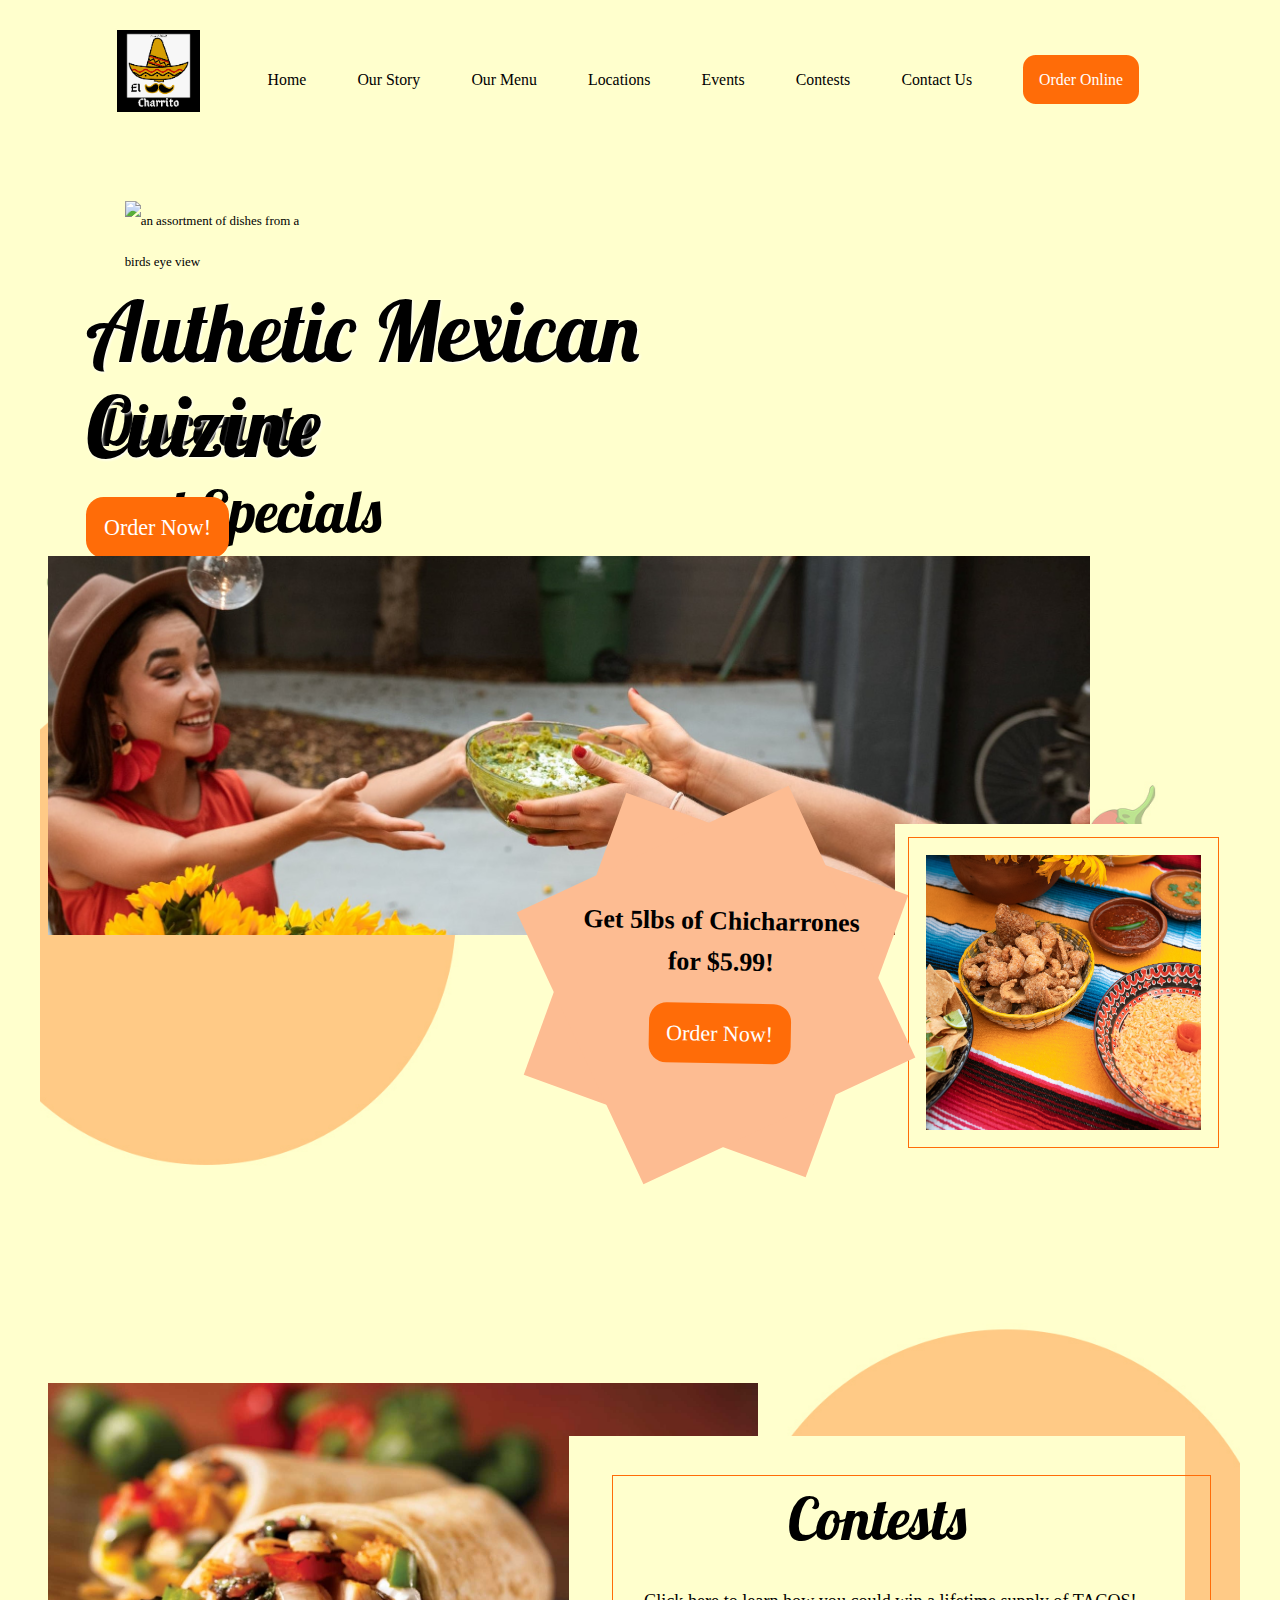
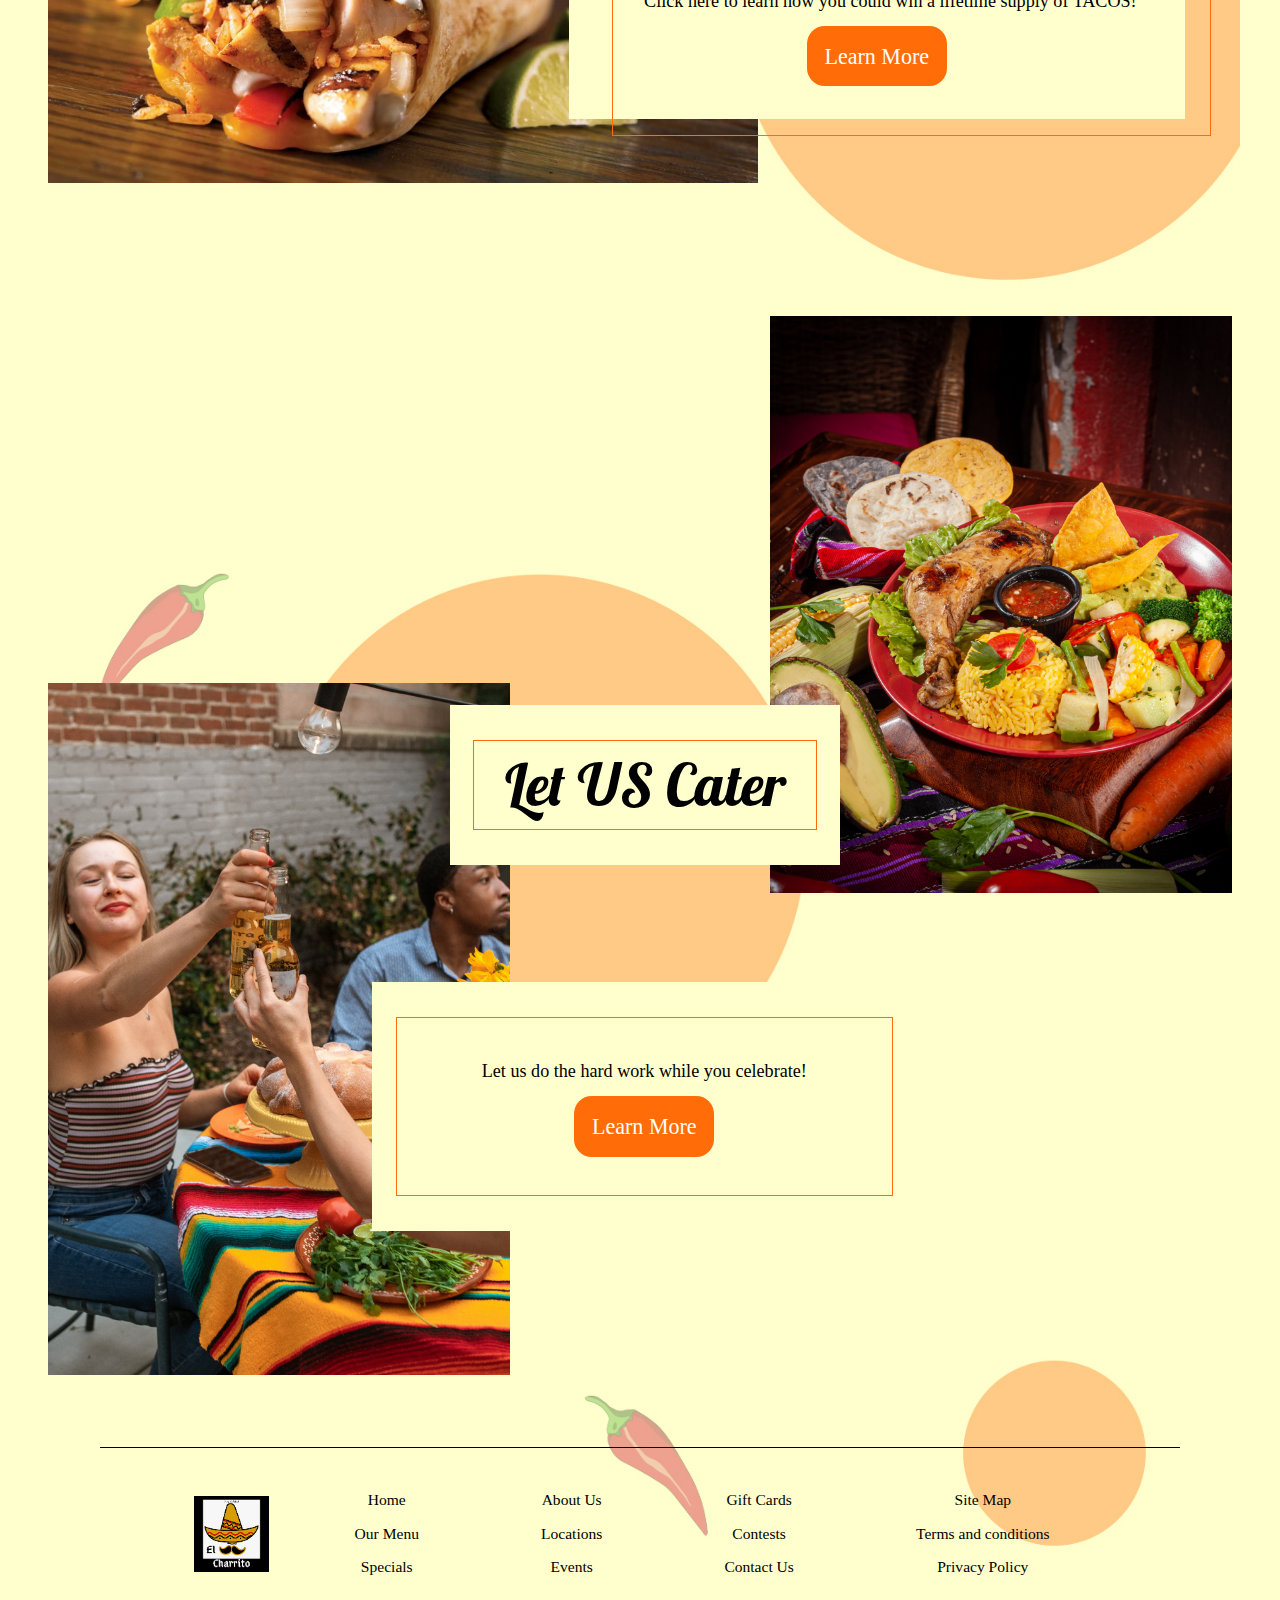
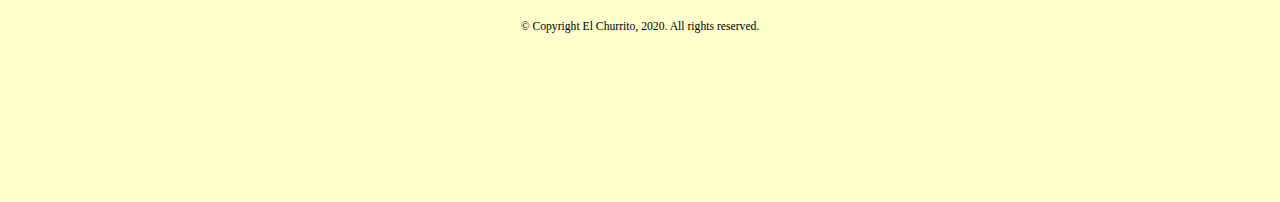
==== HTTPS 5103-B-Team2B-El Charrito/HTTPS 5103-b-Team2B-El Charrito/index.html @ 51f88acf "First Upload" ====
<!DOCTYPE html>
<html lang="en">
    <head>
        <meta charset="UTF-8">
        <meta name="viewport" content="width=device-width, initial-scale=1.0">
        <link rel="stylesheet" href="./styles/home.css">
        <title>El Charrito</title>
    </head>
    
    <body>

        <!-- Start of Header -->
        <header>

            <!-- Nav -->
            <nav>
                <a href="#"><img class="logo" src="./images/logo.png" alt="Sumbrero and mustache"></a>
                <ul>
                    <li><a href="#">Home</a></li>
                    <li><a href="#">Our Story</a></li>
                    <li class="dropdown"><a href="#">Our Menu</a>
                        <div class="dropdownContents"><a href="#">Specials</a></div>
                    </li>
                    <li><a href="#">Locations</a></li>
                    <li class="dropdown"><a href="#">Events</a>
                        <div class="dropdownContents"><a href="#">Gift Cards</a></div>
                    </li>
                    <li><a href="#">Contests</a></li>
                    <li><a href="#">Contact Us</a></li>
                    <li><a class="orangeLinks" href="#">Order Online</a></li>
                </ul>
            </nav>
        </header>
        <!-- End of Header -->
        
        
        <!-- Start of main -->
        <main>
            <div id="heroBanner">
                    <img src="./images/pexels-jeswin-thomas-5229768.jpg" alt="an assortment of dishes from a birds eye view">
                    <div id="heroFrame"></div>
                <div id="heroText">
                    <h1>Authetic Mexican Cuizine</h1>
                    <a href="#" class="orangeLinks">Order Now!</a>
                </div>
                </div>
            </div>


            <!-- Section 1 -->
            <section>
                <div id="section1a">
                    <h2 class="heading">Discounts and Specials</h2>
                    <img src="./images/pexels-photo-57382081.jpeg" alt="a woman smiling as she reaches for the guacamole">
                </div>
                <div id="section1b">
                    <div id="star">
                        <div id="promo">
                            <h4>Get 5lbs of Chicharrones for $5.99!</h4>
                            <a href="#" class="orangeLinks">Order Now!</a>
                        </div>
                    </div>
                    <div id="foodOnTable">
                        <img src="./images/pexels-rodnae-productions-5738074.jpg" alt="Chicharrones and other Mexican dishes on a table">
                    </div>
                </div>
            </section>


            <!-- Section 2 -->
            <section id="section2">
                <img src="./images/pexels-pixabay-461198.jpg" alt="a chicken fajita">
                <div id="contests">
                    <h2 class="heading">Contests</h2>
                    <p>Click here to learn how you could win a lifetime supply of TACOS!</p>
                    <a href="#" class="orangeLinks">Learn More</a>
                    <div id="contestsFrame"></div>
                </div>
            </section>


            <!-- Section 3 -->
            <section id="section3">
                <img id="foodBowl" src="./images/pexels-carlos-damian-4724380.jpg" alt="a large combination bowl of fried rice, nachos, vegetables and sausage">
                <img id="cheers" src="./images/pexels-rodnae-productions-5738198.jpg" alt="two women cheersing at an outdoor dinner table">
                <div id="caterBox1">
                    <h2 class="heading">Let US Cater</h2>
                </div>
                <div id="caterBox2">
                    <div id="caterBox2Frame">
                        <p>Let us do the hard work while you celebrate!</p>
                        <a href="#" class="orangeLinks">Learn More</a>
                    </div>
                </div>
            </section>

        <!-- End of main -->


        <!-- Footer -->
        <footer>
            <a href="#"><img class="logo" src="./images/logo.png" alt="Sumbrero and mustache"></a>
            <div id="footerLinks">
                <ul>
                    <li><a href="#">Home</a></li>
                    <li><a href="#">Our Menu</a></li>
                    <li><a href="#">Specials</a></li>
                </ul>
                <ul>
                    <li><a href="#">About Us</a></li>
                    <li><a href="#">Locations</a></i>
                    <li><a href="#">Events</a></li>
                </ul>
                <ul>
                    <li><a href="#">Gift Cards</a></li>
                    <li><a href="#">Contests</a></li>
                    <li><a href="#">Contact Us</a></li>
                </ul>
                <ul>
                    <li><a href="#">Site Map</a></li>
                    <li><a href="#">Terms and conditions</a></li>
                    <li><a href="#">Privacy Policy</a></li>
                </ul>
            </div>
            <p>© Copyright El Churrito, 2020. All rights reserved.</p>
        </footer>
        <!-- End of Footer -->

    </body>
    <!-- End of Body -->

</html>
<!-- End of Page -->
---- HTTPS 5103-B-Team2B-El Charrito/HTTPS 5103-b-Team2B-El Charrito/styles/home.css ----
/* Table of Contents */
/* 1. Google Font */
/* 2. Global Changes */
/* 3. Header */
/* 3.1 Nav */
/* 4. Main */
/* 5. Footer */


/* Google Font */

@import url("https://fonts.googleapis.com/css2?family=Lobster&display=swap");

/* Global Chnages */

html {
    box-sizing: border-box;
    max-width: 1200px;
    margin: auto;
}
*,*::before,*::after {
    box-sizing: inherit;
}
body {
    background-color: #ffffcd;
    background-image: url(../images/elChurritoBG.jpg);
    background-repeat: no-repeat;
    background-size: cover;
    font: normal .9em/2.8em "Bahnschrift", "sans serif";
}
img {
    max-width: 100%;
    height: auto;
}
ul {
    list-style: none;
    margin: 0;
}
a {
    text-decoration: none;
    color: black;
}
a:hover {
    color: #ff6c08;
}
p {
    font-size: 1.4em;
}
.orangeLinks {
    background: #ff6c08;
    color: white;
    border-radius: .8em;
    padding: .8em .8em;
    font: normal 350 1.7em/1em "Bahnschrift", "sans serif";
}
.orangeLinks:hover {
    color: black;
}
.heading {
    font:normal 4.5em/1.5 'lobster', 'sans serif';
    text-align: center;
    margin-bottom: 0;
}
.logo {
    width: 7%;
}

/* 3. Header */

/* 3.1 Nav */

Nav {
    padding: 1.5em 0;
    text-align: center;
}
nav ul {
    display: inline-block;
    vertical-align: top;
    padding-top: 2.1em;
}
nav li {
    display: inline-block;
    margin: 0 1.5em;
    font-size: 1.1em;
}
.dropdownContents {
    display: none;
    position: absolute;
    color: white;
    background-color: #ff6c08;
    padding: 0.7em 0.9em;
}
.dropdown:hover .dropdownContents {
    display: block;
}
.dropdownContents a:hover {
    color: white;
}
nav .orangeLinks {
    padding: 1em;
    font-size: inherit;
}

/* End of Header */


/* 4. Main */

main, footer p {
    font-size: 0.9em;
}

#heroBanner {
    padding-top: 4em;
    display: inline-block;
}
#heroText {
    position: absolute;
    padding: 2% 35% 0 3%;
}
#heroBanner img {
    float: right;
    width: 70%;
    position: relative;
}
#heroFrame {
    position: relative;
    border: 1px solid #ff6c08;
    padding: 24% 35%;
    float: right;
    bottom: 41em;
    right: 2em;
    margin-bottom: -49%;
}

h1 {
    color: black;
    font: normal 6.5em/1.5em 'lobster', 'sans serif';
    margin-bottom: 5%;
    text-shadow: 1px 1px 3px #ffffff;
    line-height: 113%;
}

/* Section 1 */

#section1a .heading {
text-align: left;
padding-right: 70%;
margin-top: 7%;
padding-left: 4%;
}
#section1a img {
    width: 88%;
    position: relative;
}
#star {
    background: #fdbc92;
    width: 300px;
    height: 300px;
    position: relative;
    text-align: center;
    transform: rotate(20deg);
    margin: -9em 0 0 40em;
    z-index: 1;
}
#star::after {
    content: "";
    position: absolute;
    top: 0;
    left: 0;
    height: 300px;
    width: 300px;
    background: #fdbc92;
    transform: rotate(135deg);
}
#promo {
    position: absolute;
    z-index: 2;
    transform: rotate(-19deg);
    bottom: 6em;
    right: 0.5em;
} 
#foodOnTable {
    background-color: #ffffcd;
    padding: 1em;
    width: 26em;
    position: relative;
    top: -24em;
    float: right;
}
#foodOnTable img {
    border: 1px solid #ff6c08;
    padding: 1.3em;
}
#section1b h4 {
    font-size: 2em;
}

/* Section 2 */

#section2 {
    margin-top: 21%;
}
#section2 img {
    width: 60%;
}
#contests {
    position: relative;
    left: 44%;
    top: -28em;
    background: #ffffcd;
    padding: 3em 0;
    width: 52%;
    text-align: center;
    margin-bottom: -32%;
}
#contestsFrame {
    border: 1px solid #ff6c08;
    position: absolute;
    padding: 10em 23em;
    top: 3em;
    right: -2em;
}
#section2 h2 {
    margin-top: 0;
}
#section2 p {
    padding-left: 1.5em;
}





/* Section 3 */

#section3 {
    margin-top: 18%;
    margin-bottom: -30%;
}
#section3 img {
    width: 39%;
}
#foodBowl {
    float: right;
}
#cheers {
    margin-top: 31%;
}
#caterBox1 {
    width: 33%;
    position: relative;
    left: 31em;
    bottom: 53em;
    background: #ffffcd;
    padding: 3% 2%;
}
#caterBox1 h2 {
    border: 1px #ff6c08 solid;
    margin: 0;
}
#caterBox2 {
    width: 46%;
    position: relative;
    left: 25em;
    bottom: 44em;
    background: #ffffcd;
    padding: 3% 2%;
    text-align: center;
}
#caterBox2Frame {
    border: 1px #ff6c08 solid;
    margin: 0;
    padding: 3% 5% 9% 5%;
}

/* End of Main*/

/* Footer */

footer {
    border-top: 1px solid black;
    padding-top: 2em;
    margin: 0 4em;
    text-align: center;
}
#footerLinks {
    display: inline;
}
footer ul {
    display: inline-block;
    padding: 1% 7% 1% 4%;
    line-height: 2.5em;
    text-align: center;
}
footer p {
    text-align: center;
}
footer a {
    font-size: 1.2em;
}
footer img {
    margin: 0 2.5em;
}

/* End of Footer */

/* End of Page */
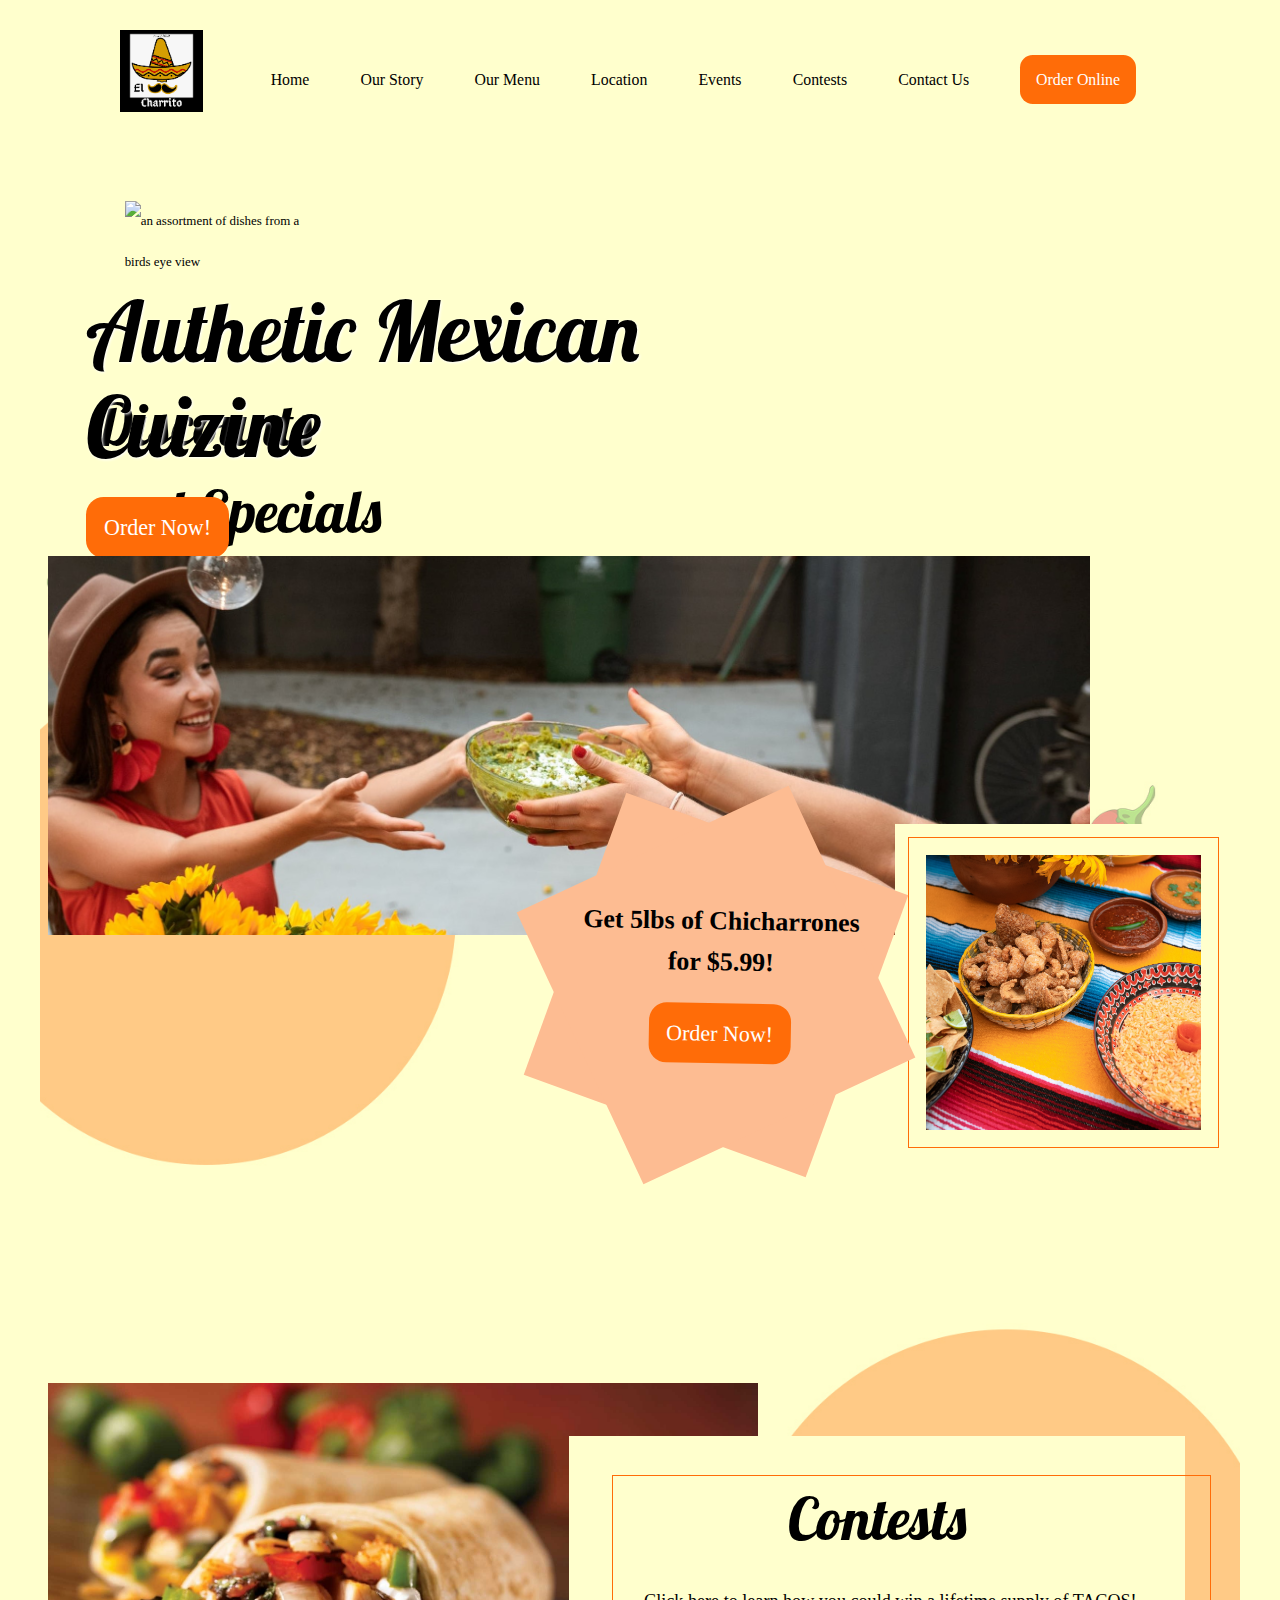
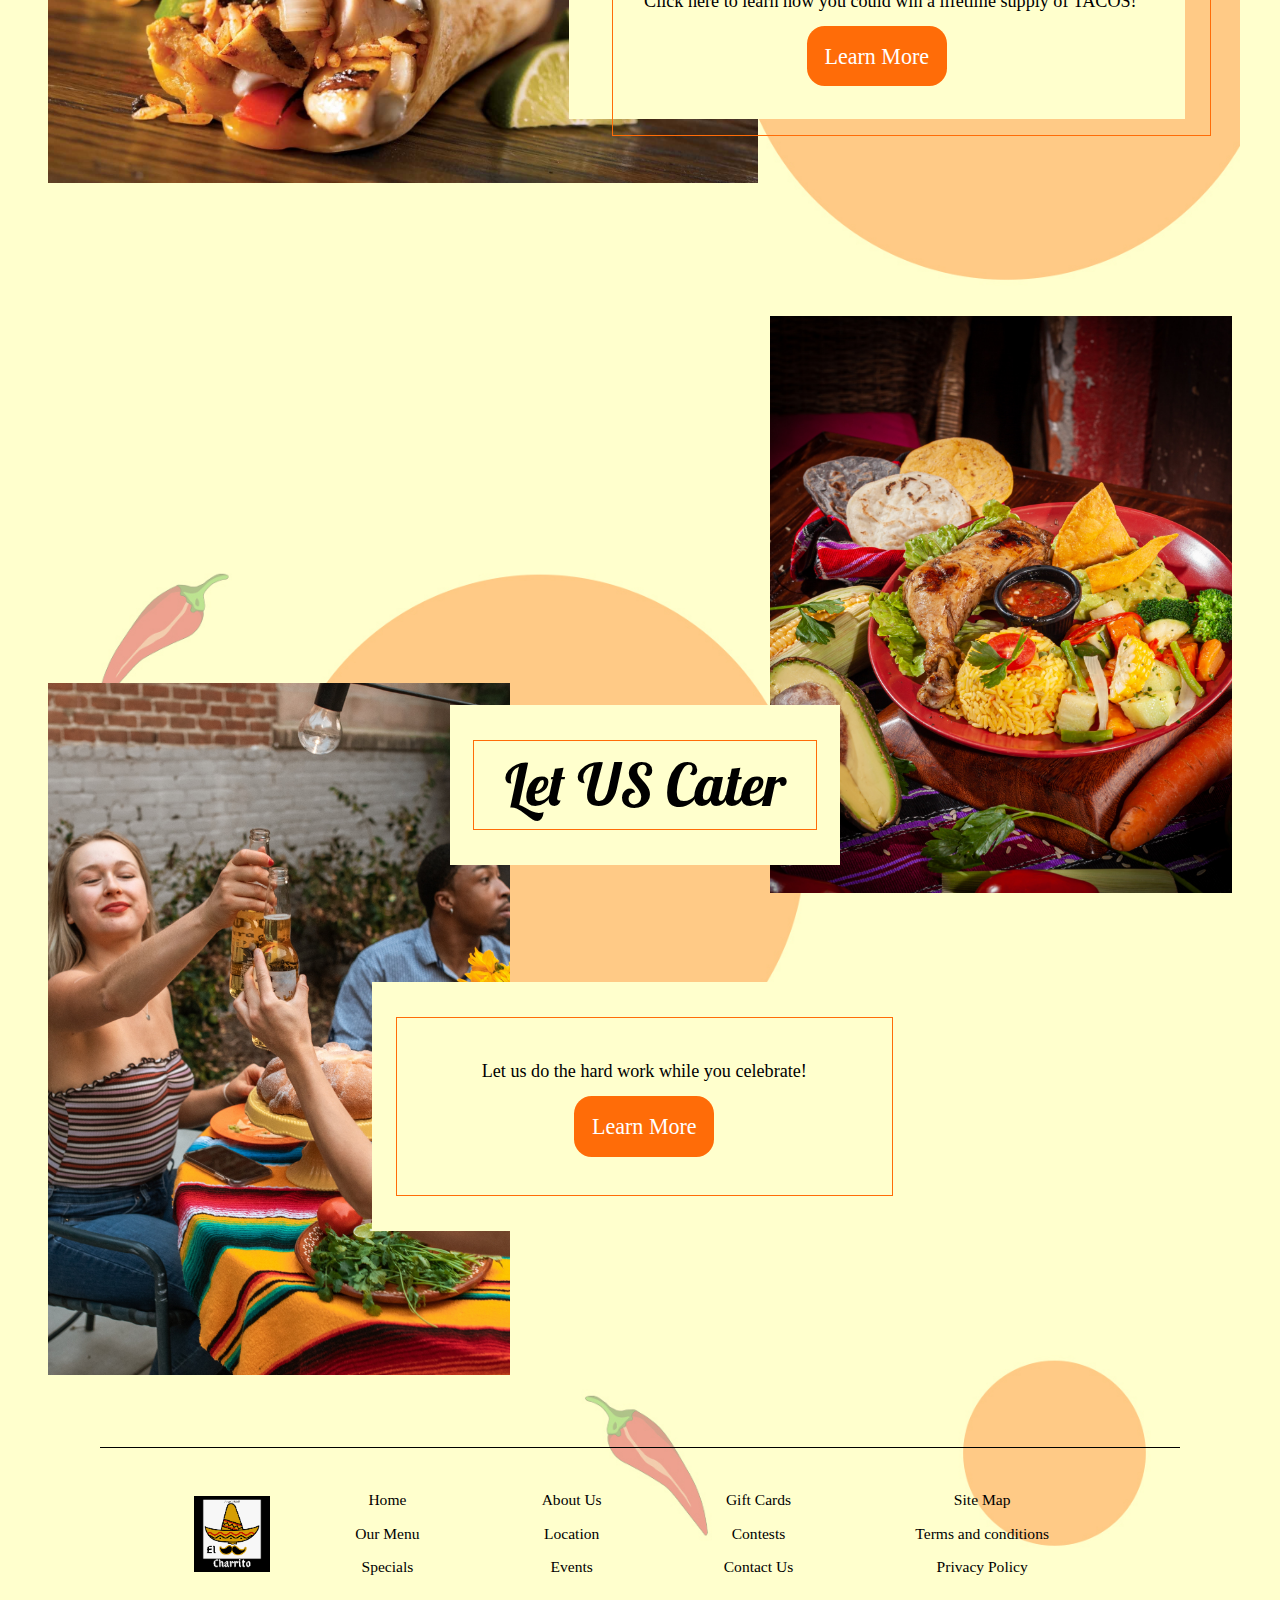
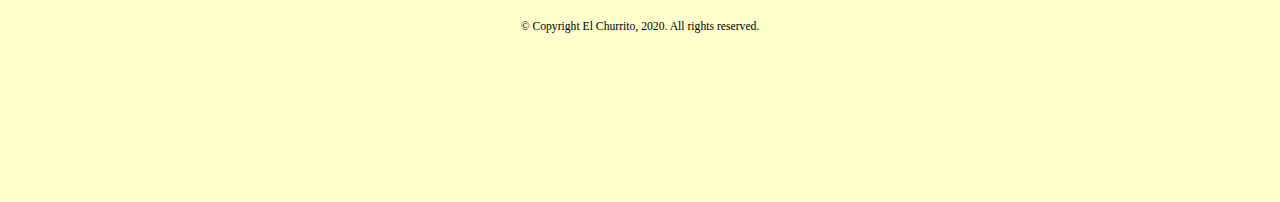
==== commit f11c2107: "Location page completed" ====
--- a/HTTPS 5103-B-Team2B-El Charrito/HTTPS 5103-b-Team2B-El Charrito/index.html
+++ b/HTTPS 5103-B-Team2B-El Charrito/HTTPS 5103-b-Team2B-El Charrito/index.html
@@ -1,98 +1,102 @@
 <!DOCTYPE html>
 <html lang="en">
-    <head>
-        <meta charset="UTF-8">
-        <meta name="viewport" content="width=device-width, initial-scale=1.0">
-        <link rel="stylesheet" href="./styles/home.css">
-        <title>El Charrito</title>
-    </head>
-    
-    <body>
 
-        <!-- Start of Header -->
-        <header>
+<head>
+    <meta charset="UTF-8">
+    <meta name="viewport" content="width=device-width, initial-scale=1.0">
+    <link rel="stylesheet" href="./styles/home.css">
+    <title>El Charrito</title>
+</head>
 
-            <!-- Nav -->
-            <nav>
-                <a href="#"><img class="logo" src="./images/logo.png" alt="Sumbrero and mustache"></a>
-                <ul>
-                    <li><a href="#">Home</a></li>
-                    <li><a href="#">Our Story</a></li>
-                    <li class="dropdown"><a href="#">Our Menu</a>
-                        <div class="dropdownContents"><a href="#">Specials</a></div>
-                    </li>
-                    <li><a href="#">Locations</a></li>
-                    <li class="dropdown"><a href="#">Events</a>
-                        <div class="dropdownContents"><a href="#">Gift Cards</a></div>
-                    </li>
-                    <li><a href="#">Contests</a></li>
-                    <li><a href="#">Contact Us</a></li>
-                    <li><a class="orangeLinks" href="#">Order Online</a></li>
-                </ul>
-            </nav>
-        </header>
-        <!-- End of Header -->
-        
-        
-        <!-- Start of main -->
-        <main>
-            <div id="heroBanner">
-                    <img src="./images/pexels-jeswin-thomas-5229768.jpg" alt="an assortment of dishes from a birds eye view">
-                    <div id="heroFrame"></div>
-                <div id="heroText">
-                    <h1>Authetic Mexican Cuizine</h1>
-                    <a href="#" class="orangeLinks">Order Now!</a>
+<body>
+
+    <!-- Start of Header -->
+    <header>
+
+        <!-- Nav -->
+        <nav>
+            <a href="#"><img class="logo" src="./images/logo.png" alt="Sumbrero and mustache"></a>
+            <ul>
+                <li><a href="#">Home</a></li>
+                <li><a href="#">Our Story</a></li>
+                <li class="dropdown"><a href="#">Our Menu</a>
+                    <div class="dropdownContents"><a href="#">Specials</a></div>
+                </li>
+                <li><a href="./location.html">Location</a></li>
+                <li class="dropdown"><a href="#">Events</a>
+                    <div class="dropdownContents"><a href="#">Gift Cards</a></div>
+                </li>
+                <li><a href="#">Contests</a></li>
+                <li><a href="#">Contact Us</a></li>
+                <li><a class="orangeLinks" href="#">Order Online</a></li>
+            </ul>
+        </nav>
+    </header>
+    <!-- End of Header -->
+
+
+    <!-- Start of main -->
+    <main>
+        <div id="heroBanner">
+            <img src="./images/pexels-jeswin-thomas-5229768.jpg" alt="an assortment of dishes from a birds eye view">
+            <div id="heroFrame"></div>
+            <div id="heroText">
+                <h1>Authetic Mexican Cuizine</h1>
+                <a href="#" class="orangeLinks">Order Now!</a>
+            </div>
+        </div>
+        </div>
+
+
+        <!-- Section 1 -->
+        <section>
+            <div id="section1a">
+                <h2 class="heading">Discounts and Specials</h2>
+                <img src="./images/pexels-photo-57382081.jpeg" alt="a woman smiling as she reaches for the guacamole">
+            </div>
+            <div id="section1b">
+                <div id="star">
+                    <div id="promo">
+                        <h4>Get 5lbs of Chicharrones for $5.99!</h4>
+                        <a href="#" class="orangeLinks">Order Now!</a>
+                    </div>
                 </div>
+                <div id="foodOnTable">
+                    <img src="./images/pexels-rodnae-productions-5738074.jpg"
+                        alt="Chicharrones and other Mexican dishes on a table">
                 </div>
             </div>
+        </section>
 
 
-            <!-- Section 1 -->
-            <section>
-                <div id="section1a">
-                    <h2 class="heading">Discounts and Specials</h2>
-                    <img src="./images/pexels-photo-57382081.jpeg" alt="a woman smiling as she reaches for the guacamole">
-                </div>
-                <div id="section1b">
-                    <div id="star">
-                        <div id="promo">
-                            <h4>Get 5lbs of Chicharrones for $5.99!</h4>
-                            <a href="#" class="orangeLinks">Order Now!</a>
-                        </div>
-                    </div>
-                    <div id="foodOnTable">
-                        <img src="./images/pexels-rodnae-productions-5738074.jpg" alt="Chicharrones and other Mexican dishes on a table">
-                    </div>
-                </div>
-            </section>
+        <!-- Section 2 -->
+        <section id="section2">
+            <img src="./images/pexels-pixabay-461198.jpg" alt="a chicken fajita">
+            <div id="contests">
+                <h2 class="heading">Contests</h2>
+                <p>Click here to learn how you could win a lifetime supply of TACOS!</p>
+                <a href="#" class="orangeLinks">Learn More</a>
+                <div id="contestsFrame"></div>
+            </div>
+        </section>
 
 
-            <!-- Section 2 -->
-            <section id="section2">
-                <img src="./images/pexels-pixabay-461198.jpg" alt="a chicken fajita">
-                <div id="contests">
-                    <h2 class="heading">Contests</h2>
-                    <p>Click here to learn how you could win a lifetime supply of TACOS!</p>
+        <!-- Section 3 -->
+        <section id="section3">
+            <img id="foodBowl" src="./images/pexels-carlos-damian-4724380.jpg"
+                alt="a large combination bowl of fried rice, nachos, vegetables and sausage">
+            <img id="cheers" src="./images/pexels-rodnae-productions-5738198.jpg"
+                alt="two women cheersing at an outdoor dinner table">
+            <div id="caterBox1">
+                <h2 class="heading">Let US Cater</h2>
+            </div>
+            <div id="caterBox2">
+                <div id="caterBox2Frame">
+                    <p>Let us do the hard work while you celebrate!</p>
                     <a href="#" class="orangeLinks">Learn More</a>
-                    <div id="contestsFrame"></div>
                 </div>
-            </section>
-
-
-            <!-- Section 3 -->
-            <section id="section3">
-                <img id="foodBowl" src="./images/pexels-carlos-damian-4724380.jpg" alt="a large combination bowl of fried rice, nachos, vegetables and sausage">
-                <img id="cheers" src="./images/pexels-rodnae-productions-5738198.jpg" alt="two women cheersing at an outdoor dinner table">
-                <div id="caterBox1">
-                    <h2 class="heading">Let US Cater</h2>
-                </div>
-                <div id="caterBox2">
-                    <div id="caterBox2Frame">
-                        <p>Let us do the hard work while you celebrate!</p>
-                        <a href="#" class="orangeLinks">Learn More</a>
-                    </div>
-                </div>
-            </section>
+            </div>
+        </section>
 
         <!-- End of main -->
 
@@ -108,7 +112,7 @@
                 </ul>
                 <ul>
                     <li><a href="#">About Us</a></li>
-                    <li><a href="#">Locations</a></i>
+                    <li><a href="./location.html">Location</a></li>
                     <li><a href="#">Events</a></li>
                 </ul>
                 <ul>
@@ -126,8 +130,8 @@
         </footer>
         <!-- End of Footer -->
 
-    </body>
-    <!-- End of Body -->
+</body>
+<!-- End of Body -->
 
 </html>
 <!-- End of Page -->--- a/HTTPS 5103-B-Team2B-El Charrito/HTTPS 5103-b-Team2B-El Charrito/styles/home.css
+++ b/HTTPS 5103-B-Team2B-El Charrito/HTTPS 5103-b-Team2B-El Charrito/styles/home.css
@@ -51,7 +51,7 @@
     color: white;
     border-radius: .8em;
     padding: .8em .8em;
-    font: normal 350 1.7em/1em "Bahnschrift", "sans serif";
+    font: normal 1.7em/1em "Bahnschrift", "sans serif";
 }
 .orangeLinks:hover {
     color: black;
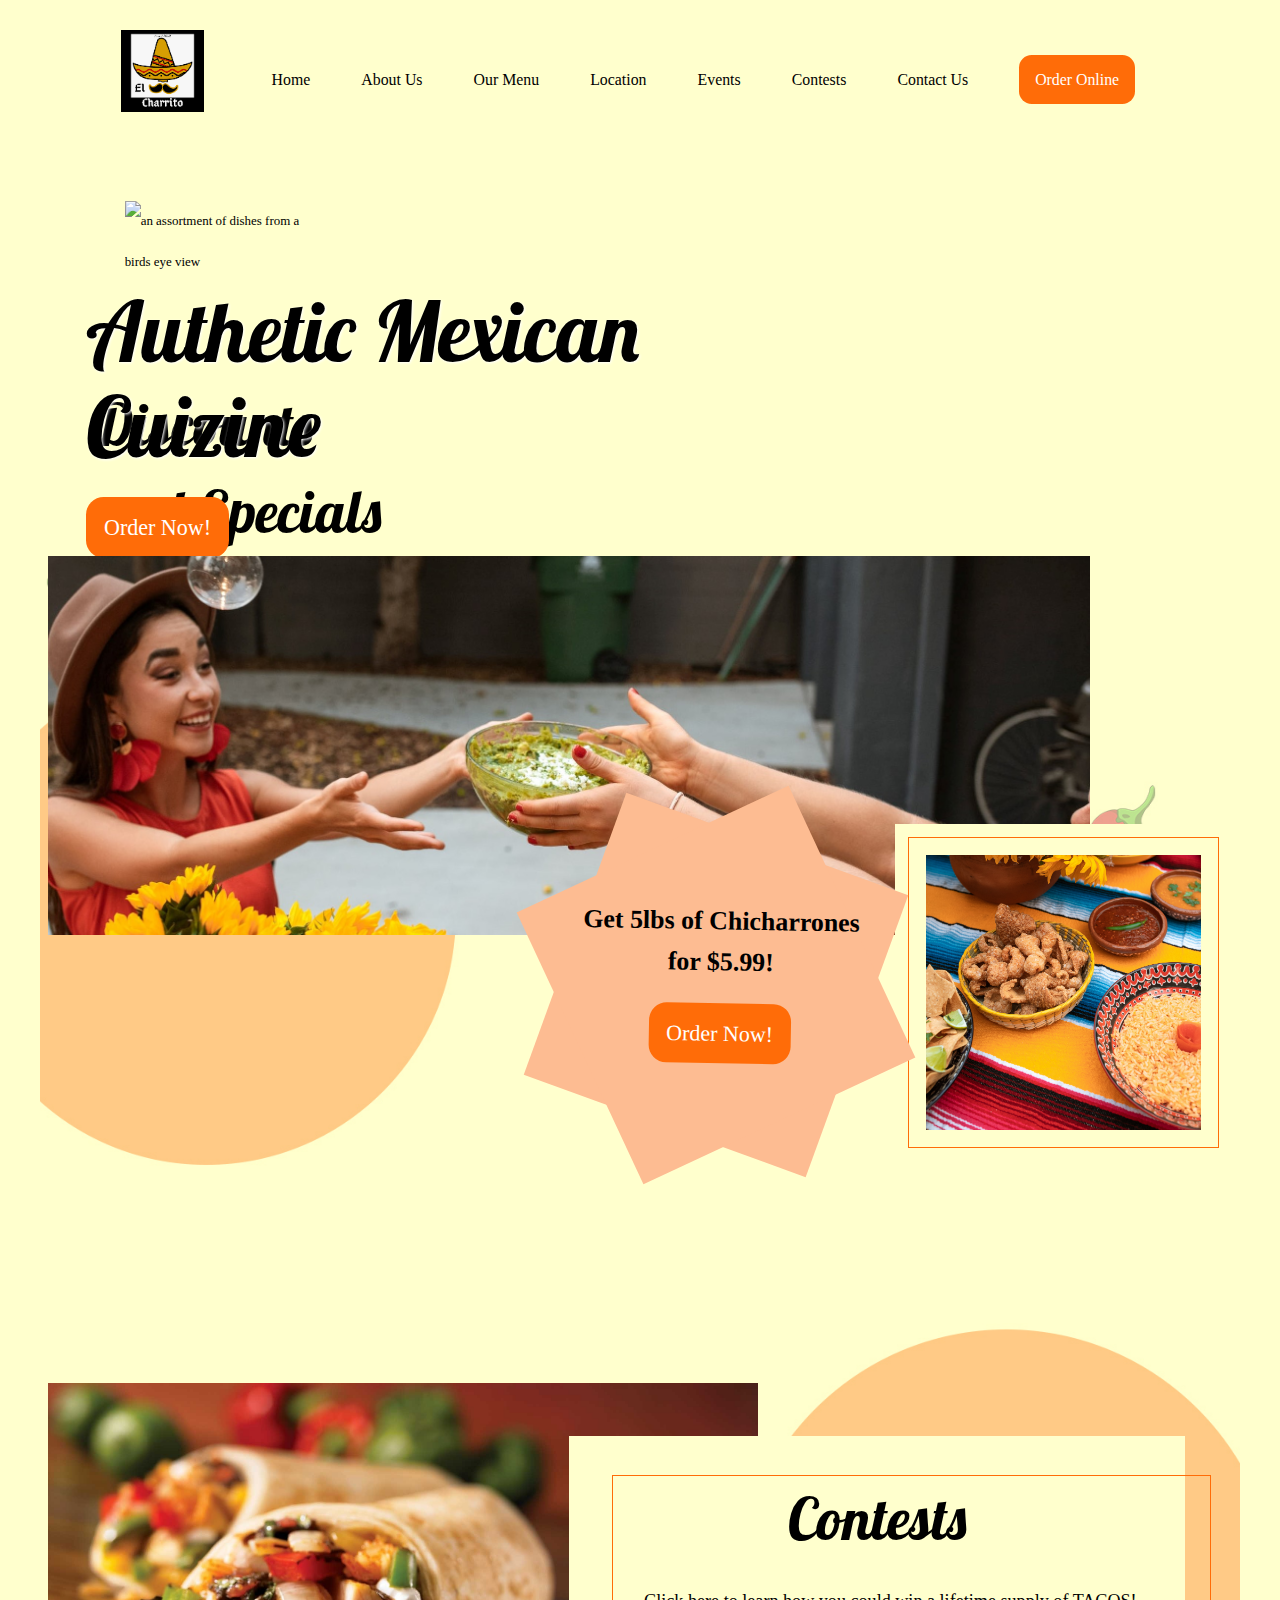
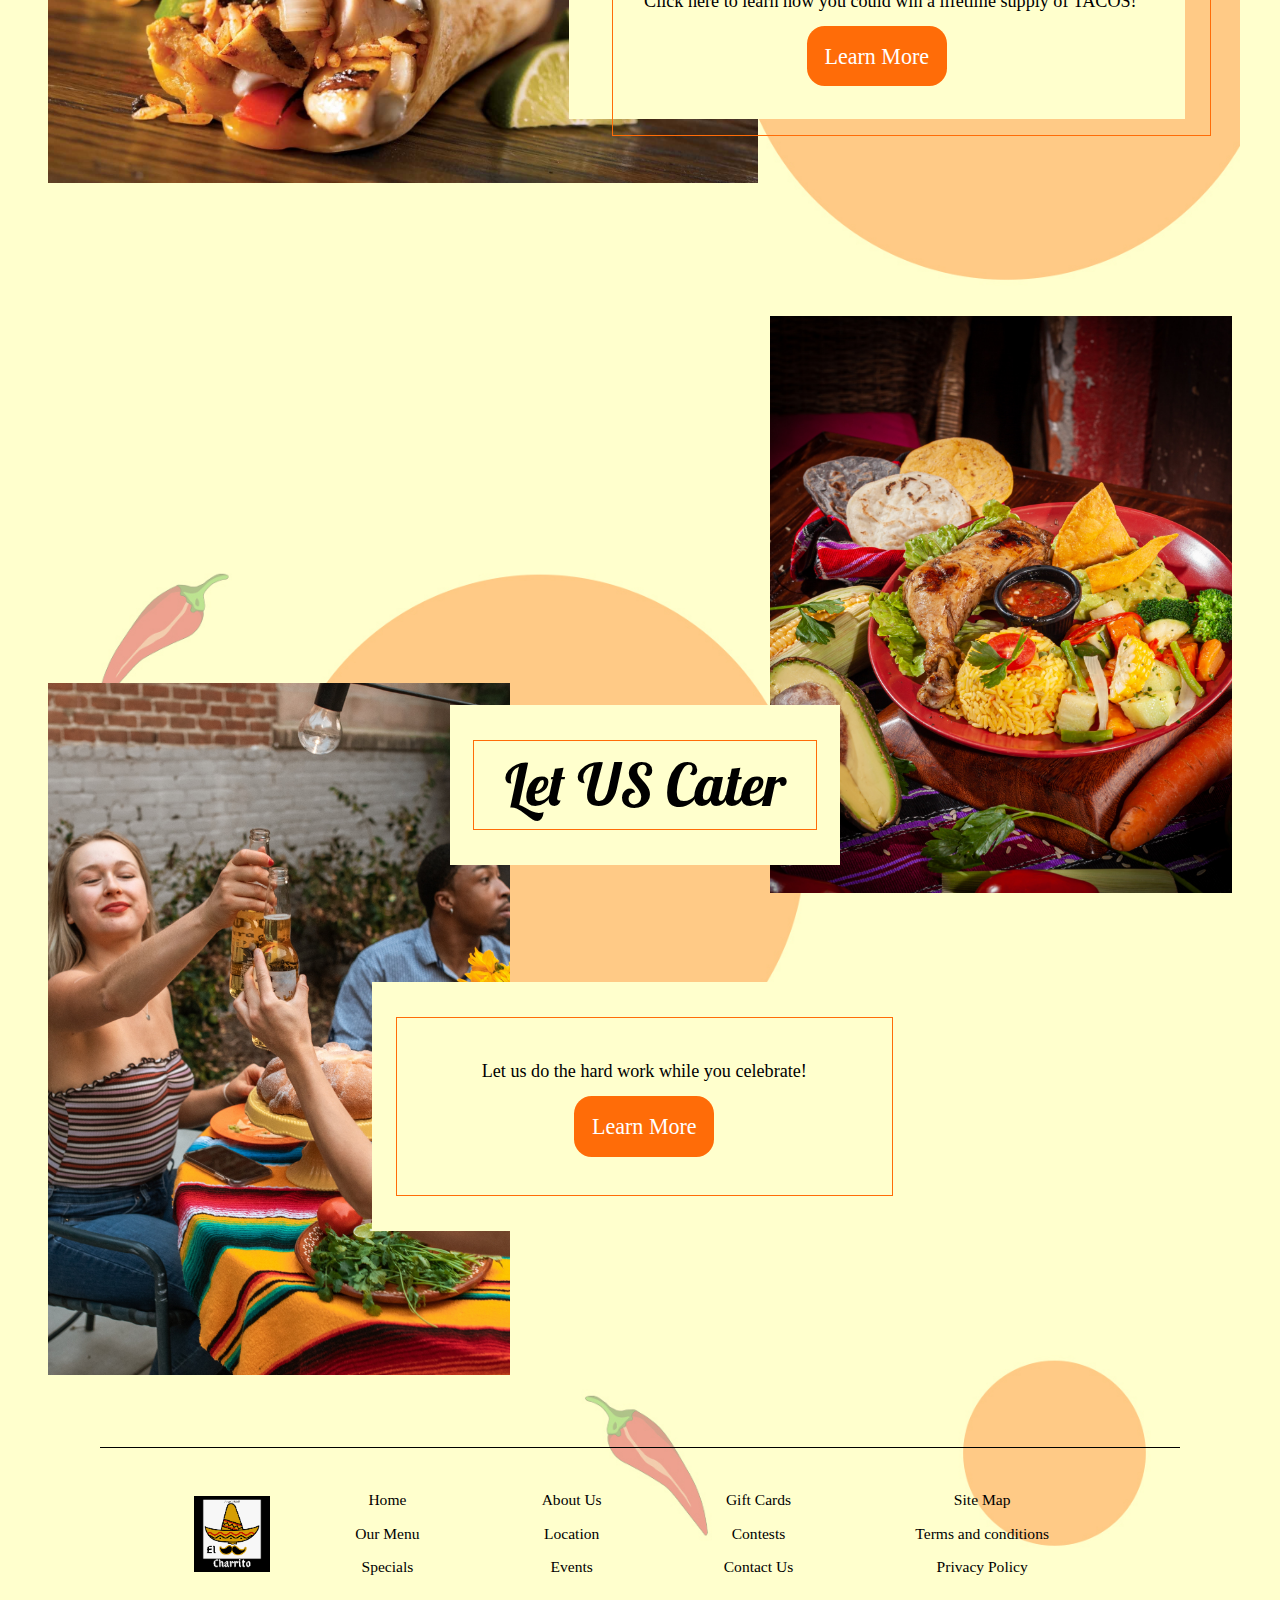
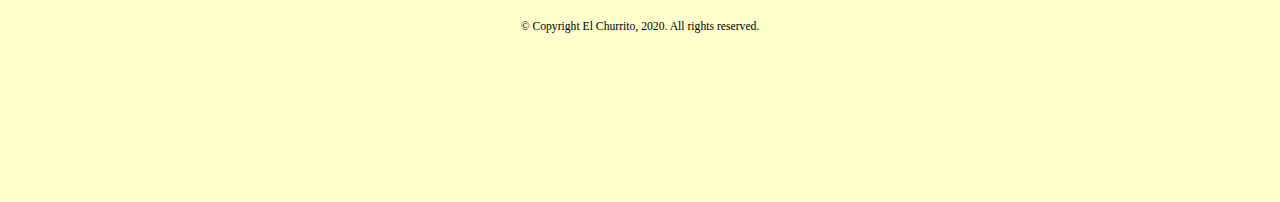
==== commit 4eec660d: "about us page finalized" ====
--- a/HTTPS 5103-B-Team2B-El Charrito/HTTPS 5103-b-Team2B-El Charrito/index.html
+++ b/HTTPS 5103-B-Team2B-El Charrito/HTTPS 5103-b-Team2B-El Charrito/index.html
@@ -18,7 +18,7 @@
             <a href="#"><img class="logo" src="./images/logo.png" alt="Sumbrero and mustache"></a>
             <ul>
                 <li><a href="#">Home</a></li>
-                <li><a href="#">Our Story</a></li>
+                <li><a href="./about.html">About Us</a></li>
                 <li class="dropdown"><a href="#">Our Menu</a>
                     <div class="dropdownContents"><a href="#">Specials</a></div>
                 </li>
@@ -111,7 +111,7 @@
                     <li><a href="#">Specials</a></li>
                 </ul>
                 <ul>
-                    <li><a href="#">About Us</a></li>
+                    <li><a href="./about.html">About Us</a></li>
                     <li><a href="./location.html">Location</a></li>
                     <li><a href="#">Events</a></li>
                 </ul>
